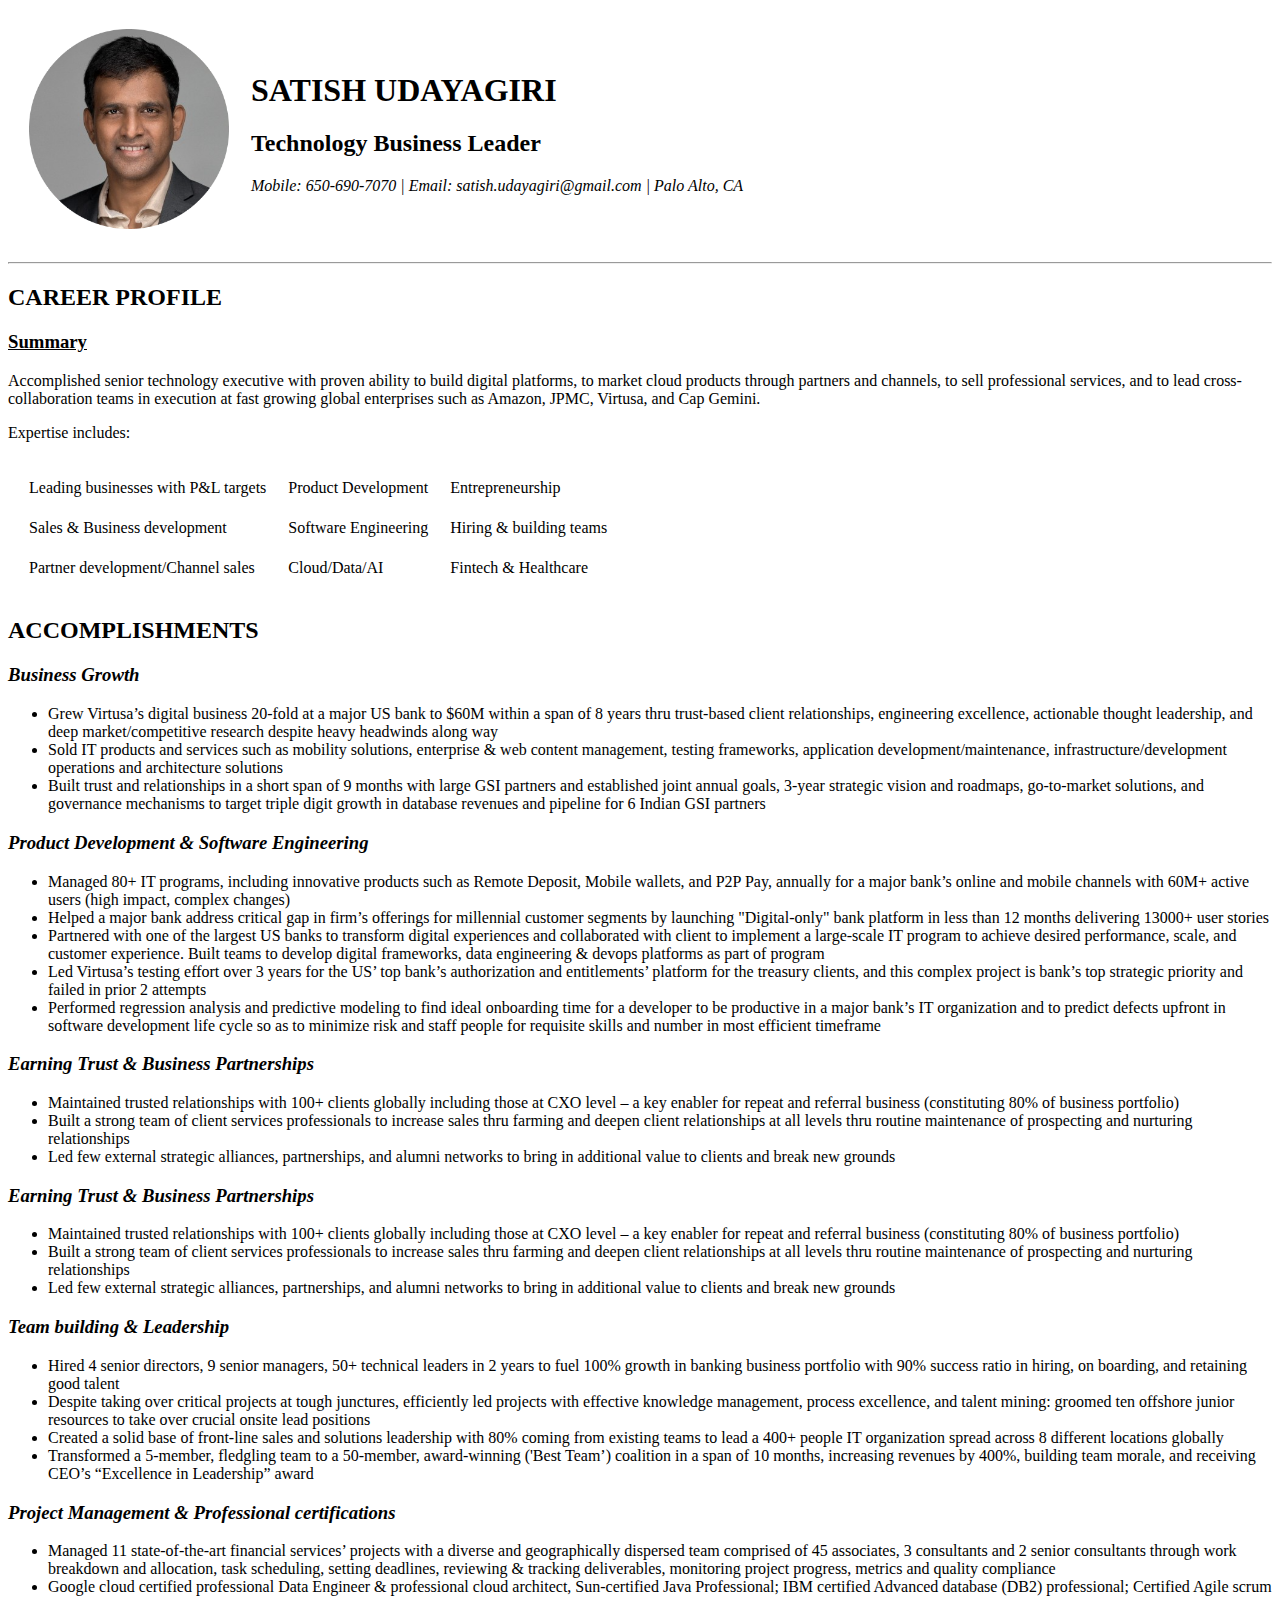
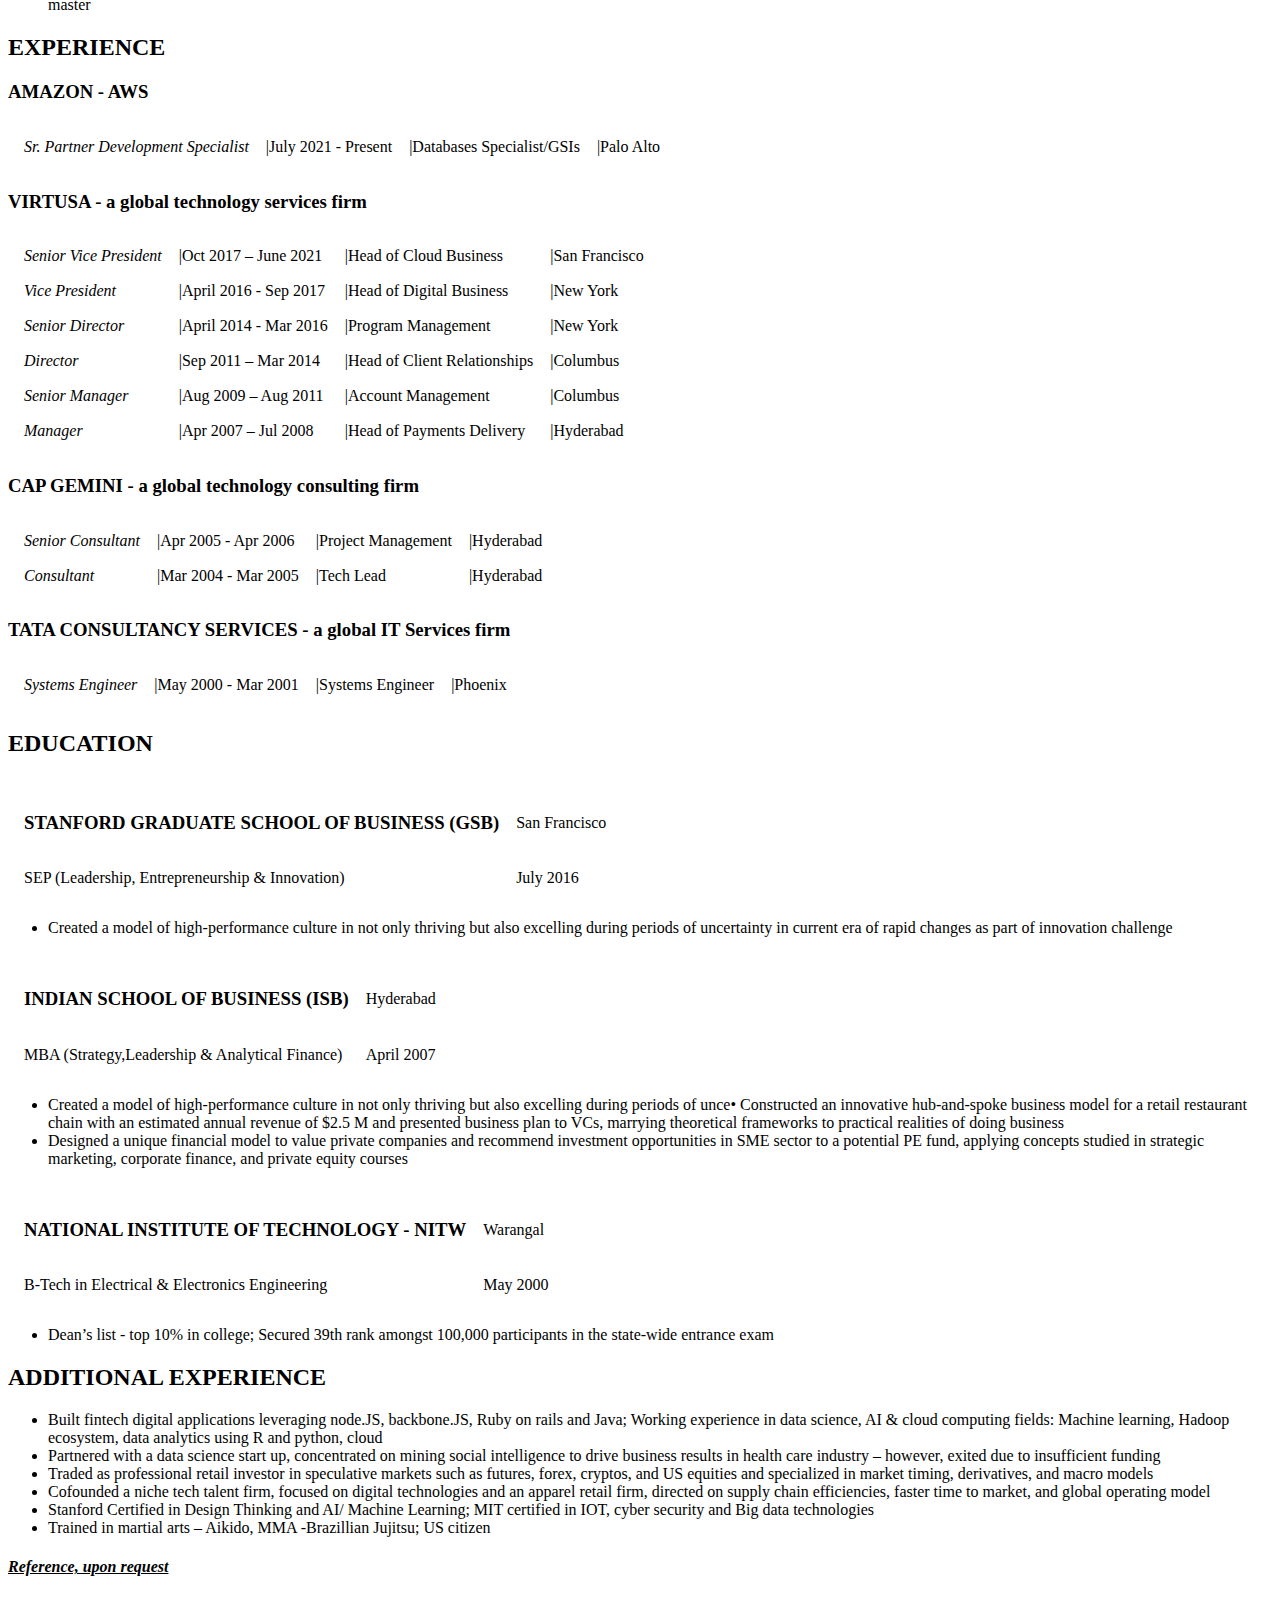
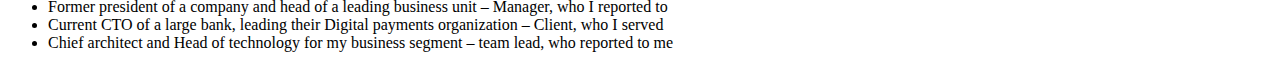
==== HTML -Personal Site/index.html @ e07335fd "first" ====
<!DOCTYPE html>
<html lang="en" dir="ltr">

<head>
  <meta charset="utf-8">
  <title>"Profile"</title>
  <link rel="icon" href="favicon.ico?v=2">
</head>

<body>
  <table cellspacing=20>
    <tr>
      <td><img src="images\satish-circular.png" alt="Satish profile picture" width="200"></td>
      <td>
        <h1><strong>SATISH UDAYAGIRI</strong></h1>
        <h2>Technology Business Leader</h2>
        <p><em>Mobile: 650-690-7070 | Email: satish.udayagiri@gmail.com | Palo Alto, CA</em></p>
      </td>
    </tr>
  </table>
  <hr>
  <h2>CAREER PROFILE</h2>
  <h3><u>Summary</u></h3>
  <p>Accomplished senior technology executive with proven ability to build digital platforms, to market cloud products through partners and channels, to sell professional services, and to lead cross-collaboration teams in execution at fast growing
    global enterprises such as Amazon, JPMC, Virtusa, and Cap Gemini.</p>
  <p>Expertise includes:</p>
  <table cellspacing=20>
    <tr>
      <td>Leading businesses with P&L targets </td>
      <td>Product Development</td>
      <td>Entrepreneurship </td>
    </tr>
    <tr>
      <td>Sales & Business development </td>
      <td>Software Engineering</td>
      <td>Hiring & building teams</td>
    </tr>
    <tr>
      <td>Partner development/Channel sales</td>
      <td>Cloud/Data/AI</td>
      <td>Fintech & Healthcare</td>
    </tr>
  </table>
  <h2>ACCOMPLISHMENTS</h2>
  <h3><i>Business Growth</i></h3>
  <ul>
    <li>
      Grew Virtusa’s digital business 20-fold at a major US bank to $60M within a span of 8 years thru trust-based client relationships, engineering excellence, actionable thought leadership, and deep market/competitive research despite heavy
      headwinds along way
    </li>
    <li>
      Sold IT products and services such as mobility solutions, enterprise & web content management, testing frameworks, application development/maintenance, infrastructure/development operations and architecture solutions
    </li>
    <li>
      Built trust and relationships in a short span of 9 months with large GSI partners and established joint annual goals, 3-year strategic vision and roadmaps, go-to-market solutions, and governance mechanisms to target triple digit growth in
      database revenues and pipeline for 6 Indian GSI partners
    </li>
  </ul>
  <h3><i>Product Development & Software Engineering</i></h3>
  <ul>
    <li>
      Managed 80+ IT programs, including innovative products such as Remote Deposit, Mobile wallets, and P2P Pay, annually for a major bank’s online and mobile channels with 60M+ active users (high impact, complex changes)
    </li>
    <li>
      Helped a major bank address critical gap in firm’s offerings for millennial customer segments by launching "Digital-only" bank platform in less than 12 months delivering 13000+ user stories
    </li>
    <li>
      Partnered with one of the largest US banks to transform digital experiences and collaborated with client to implement a large-scale IT program to achieve desired performance, scale, and customer experience. Built teams to develop digital
      frameworks, data engineering & devops platforms as part of program
    </li>
    <li>
      Led Virtusa’s testing effort over 3 years for the US’ top bank’s authorization and entitlements’ platform for the treasury clients, and this complex project is bank’s top strategic priority and failed in prior 2 attempts
    </li>
    <li>
      Performed regression analysis and predictive modeling to find ideal onboarding time for a developer to be productive in a major bank’s IT organization and to predict defects upfront in software development life cycle so as to minimize risk and
      staff people for requisite skills and number in most efficient timeframe
    </li>
  </ul>
  <h3><i>Earning Trust & Business Partnerships</i></h3>
  <ul>
    <li>
      Maintained trusted relationships with 100+ clients globally including those at CXO level – a key enabler for repeat and referral business (constituting 80% of business portfolio)
    </li>
    <li>
      Built a strong team of client services professionals to increase sales thru farming and deepen client relationships at all levels thru routine maintenance of prospecting and nurturing relationships
    </li>
    <li>
      Led few external strategic alliances, partnerships, and alumni networks to bring in additional value to clients and break new grounds
    </li>
  </ul>
  <h3><i>Earning Trust & Business Partnerships</i></h3>
  <ul>
    <li>
      Maintained trusted relationships with 100+ clients globally including those at CXO level – a key enabler for repeat and referral business (constituting 80% of business portfolio)
    </li>
    <li>
      Built a strong team of client services professionals to increase sales thru farming and deepen client relationships at all levels thru routine maintenance of prospecting and nurturing relationships
    </li>
    <li>
      Led few external strategic alliances, partnerships, and alumni networks to bring in additional value to clients and break new grounds
    </li>
  </ul>
  <h3><i>Team building & Leadership</i></h3>
  <ul>
    <li>
      Hired 4 senior directors, 9 senior managers, 50+ technical leaders in 2 years to fuel 100% growth in banking business portfolio with 90% success ratio in hiring, on boarding, and retaining good talent
    </li>
    <li>
      Despite taking over critical projects at tough junctures, efficiently led projects with effective knowledge management, process excellence, and talent mining: groomed ten offshore junior resources to take over crucial onsite lead positions
    </li>
    <li>
      Created a solid base of front-line sales and solutions leadership with 80% coming from existing teams to lead a 400+ people IT organization spread across 8 different locations globally
    </li>
    <li>
      Transformed a 5-member, fledgling team to a 50-member, award-winning ('Best Team’) coalition in a span of 10 months, increasing revenues by 400%, building team morale, and receiving CEO’s “Excellence in Leadership” award
    </li>
  </ul>
  <h3><i>Project Management & Professional certifications</i></h3>
  <ul>
    <li>
      Managed 11 state-of-the-art financial services’ projects with a diverse and geographically dispersed team comprised of 45 associates, 3 consultants and 2 senior consultants through work breakdown and allocation, task scheduling, setting
      deadlines, reviewing & tracking deliverables, monitoring project progress, metrics and quality compliance
    </li>
    <li>
      Google cloud certified professional Data Engineer & professional cloud architect, Sun-certified Java Professional; IBM certified Advanced database (DB2) professional; Certified Agile scrum master
    </li>
  </ul>
  <h2>EXPERIENCE</h2>
  <h3>AMAZON - AWS</h3>
  <table cellspacing=15>
    <tr>
      <td><i>Sr. Partner Development Specialist</i></td>
      <td>|July 2021 - Present</td>
      <td>|Databases Specialist/GSIs</td>
      <td>|Palo Alto</td>
    </tr>
  </table>
  <h3>VIRTUSA - a global technology services firm</h3>
  <table cellspacing=15>
    <tr>
      <td><i>Senior Vice President</i></td>
      <td>|Oct 2017 – June 2021 </td>
      <td>|Head of Cloud Business</td>
      <td>|San Francisco</td>
    </tr>
    <tr>
      <td><i>Vice President </i></td>
      <td>|April 2016 - Sep 2017 </td>
      <td>|Head of Digital Business </td>
      <td>|New York</td>
    </tr>
    <tr>
      <td><i>Senior Director</i></td>
      <td>|April 2014 - Mar 2016 </td>
      <td>|Program Management</td>
      <td>|New York</td>
    </tr>
    <tr>
      <td><i>Director</i></td>
      <td>|Sep 2011 – Mar 2014 </td>
      <td>|Head of Client Relationships </td>
      <td>|Columbus</td>
    </tr>
    <tr>
      <td><i>Senior Manager</i></td>
      <td>|Aug 2009 – Aug 2011 </td>
      <td>|Account Management </td>
      <td>|Columbus</td>
    </tr>
    <tr>
      <td><i>Manager</i></td>
      <td>|Apr 2007 – Jul 2008 </td>
      <td>|Head of Payments Delivery </td>
      <td>|Hyderabad</td>
    </tr>
  </table>
  <h3>CAP GEMINI - a global technology consulting firm </h3>
  <table cellspacing=15>
    <tr>
      <td><i>Senior Consultant</i></td>
      <td>|Apr 2005 - Apr 2006</td>
      <td>|Project Management</td>
      <td>|Hyderabad</td>
    </tr>
    <tr>
      <td><i>Consultant</i></td>
      <td>|Mar 2004 - Mar 2005</td>
      <td>|Tech Lead</td>
      <td>|Hyderabad</td>
    </tr>
  </table>
  <h3>TATA CONSULTANCY SERVICES - a global IT Services firm</h3>
  <table cellspacing=15>
    <tr>
      <td><i>Systems Engineer</i></td>
      <td>|May 2000 - Mar 2001</td>
      <td>|Systems Engineer</td>
      <td>|Phoenix</td>
    </tr>
  </table>
  <h2>EDUCATION</h2>
  <table cellspacing=15>
    <tr>
      <td>
        <h3>STANFORD GRADUATE SCHOOL OF BUSINESS (GSB)</h3>
      </td>
      <td>San Francisco</td>
    </tr>
    <tr>
      <td>SEP (Leadership, Entrepreneurship & Innovation)</td>
      <td>July 2016</td>
    </tr>
  </table>
  <ul>
    <li>
      Created a model of high-performance culture in not only thriving but also excelling during periods of uncertainty in current era of rapid changes as part of innovation challenge
    </li>
  </ul>
  <table cellspacing=15>
    <tr>
      <td>
        <h3>INDIAN SCHOOL OF BUSINESS (ISB)</h3>
      </td>
      <td>Hyderabad</td>
    </tr>
    <tr>
      <td>MBA (Strategy,Leadership & Analytical Finance)</td>
      <td>April 2007</td>
    </tr>
  </table>
  <ul>
    <li>
      Created a model of high-performance culture in not only thriving but also excelling during periods of unce• Constructed an innovative hub-and-spoke business model for a retail restaurant chain with an estimated annual revenue of $2.5 M and
      presented business plan to VCs, marrying theoretical frameworks to practical realities of doing business
    </li>
    <li>
      Designed a unique financial model to value private companies and recommend investment opportunities in SME sector to a potential PE fund, applying concepts studied in strategic marketing, corporate finance, and private equity courses
    </li>
  </ul>
  <table cellspacing=15>
    <tr>
      <td>
        <h3>NATIONAL INSTITUTE OF TECHNOLOGY - NITW</h3>
      </td>
      <td>Warangal</td>
    </tr>
    <tr>
      <td>B-Tech in Electrical & Electronics Engineering</td>
      <td>May 2000</td>
    </tr>
  </table>
  <ul>
    <li>
      Dean’s list - top 10% in college; Secured 39th rank amongst 100,000 participants in the state-wide entrance exam
    </li>
  </ul>
  <h2> ADDITIONAL EXPERIENCE </h2>
  <ul>
    <li>
      Built fintech digital applications leveraging node.JS, backbone.JS, Ruby on rails and Java; Working experience in data science, AI & cloud computing fields: Machine learning, Hadoop ecosystem, data analytics using R and python, cloud
    </li>
    <li>
      Partnered with a data science start up, concentrated on mining social intelligence to drive business results in health care industry – however, exited due to insufficient funding
    </li>
    <li>
      Traded as professional retail investor in speculative markets such as futures, forex, cryptos, and US equities and specialized in market timing, derivatives, and macro models
    </li>
    <li>
      Cofounded a niche tech talent firm, focused on digital technologies and an apparel retail firm, directed on supply chain efficiencies, faster time to market, and global operating model
    </li>
    <li>
      Stanford Certified in Design Thinking and AI/ Machine Learning; MIT certified in IOT, cyber security and Big data technologies
    </li>
    <li>
      Trained in martial arts – Aikido, MMA -Brazillian Jujitsu; US citizen
    </li>
  </ul>
  <h4><em><u>Reference, upon request</u></em></h4>
  <ul>
    <li>Former president of a company and head of a leading business unit – Manager, who I reported to</li>
    <li>Current CTO of a large bank, leading their Digital payments organization – Client, who I served</li>
    <li>Chief architect and Head of technology for my business segment – team lead, who reported to me </li>
  </ul>
</body>

</html>
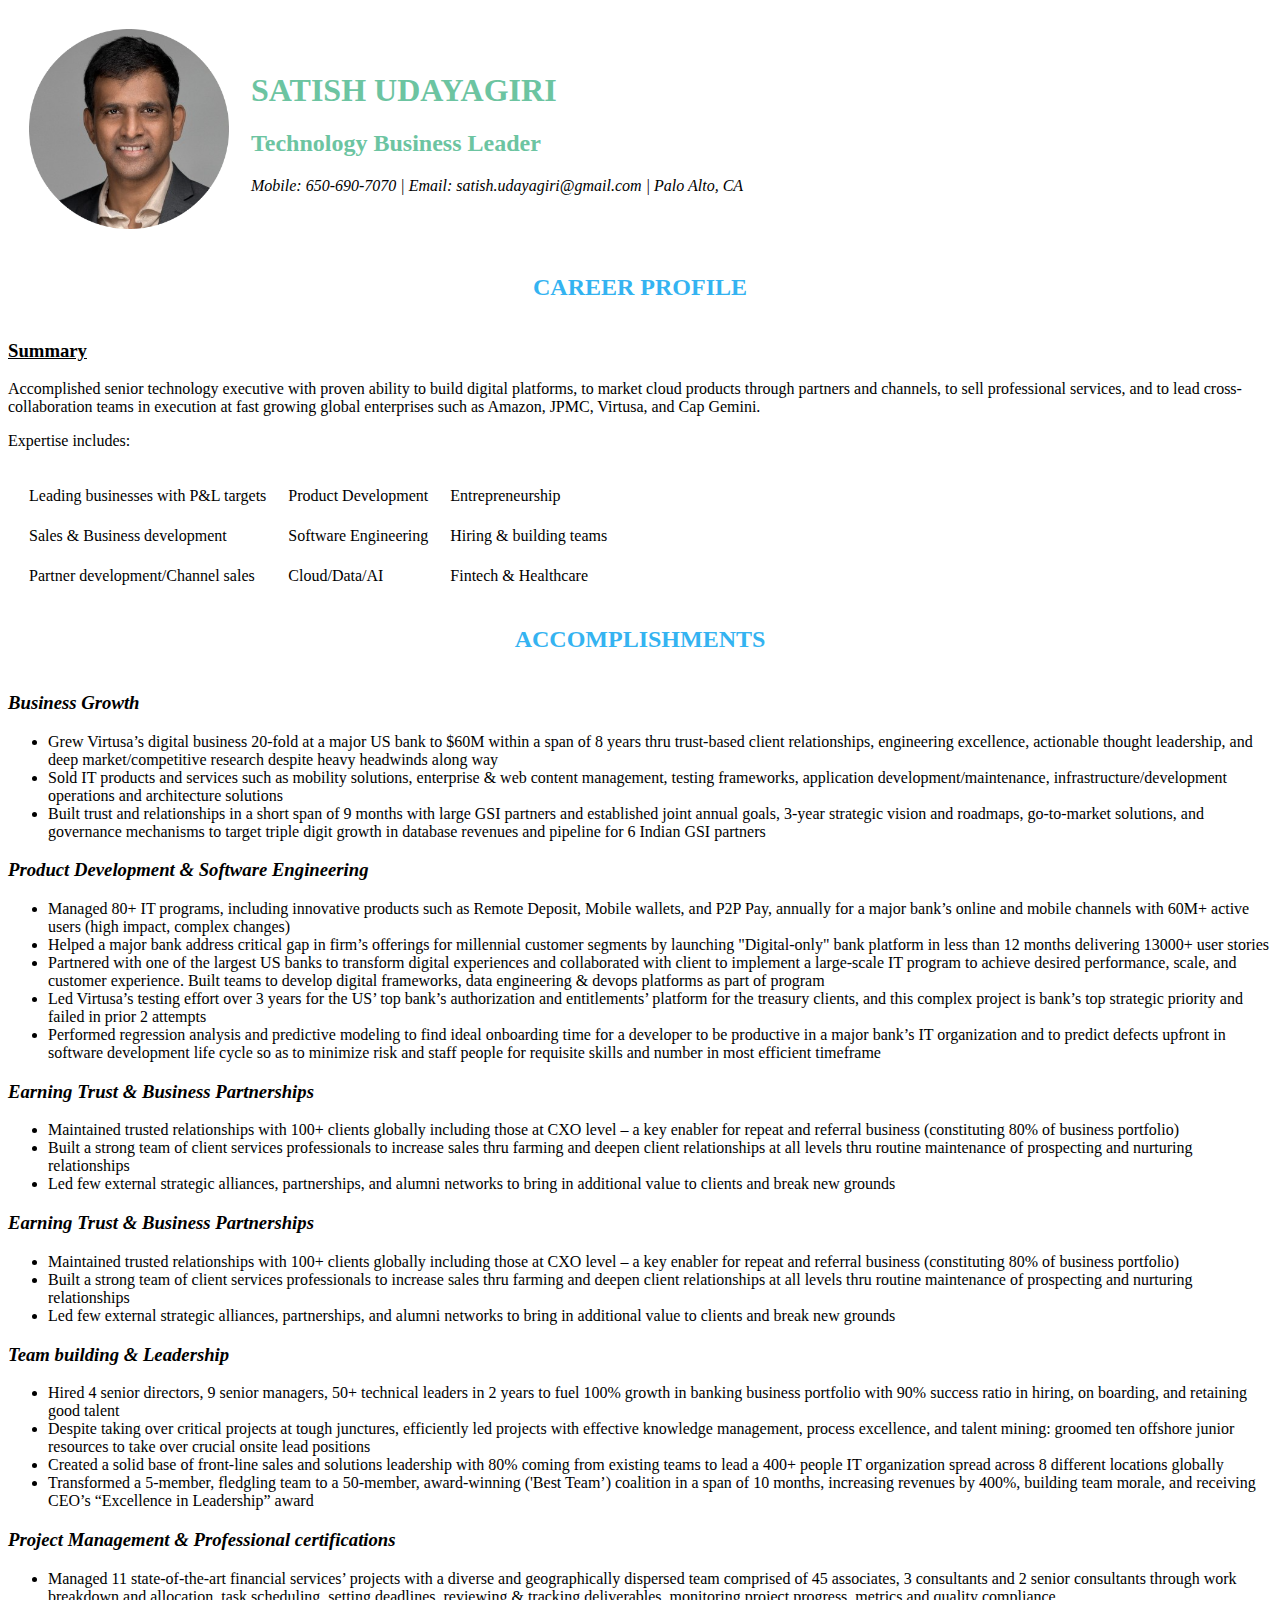
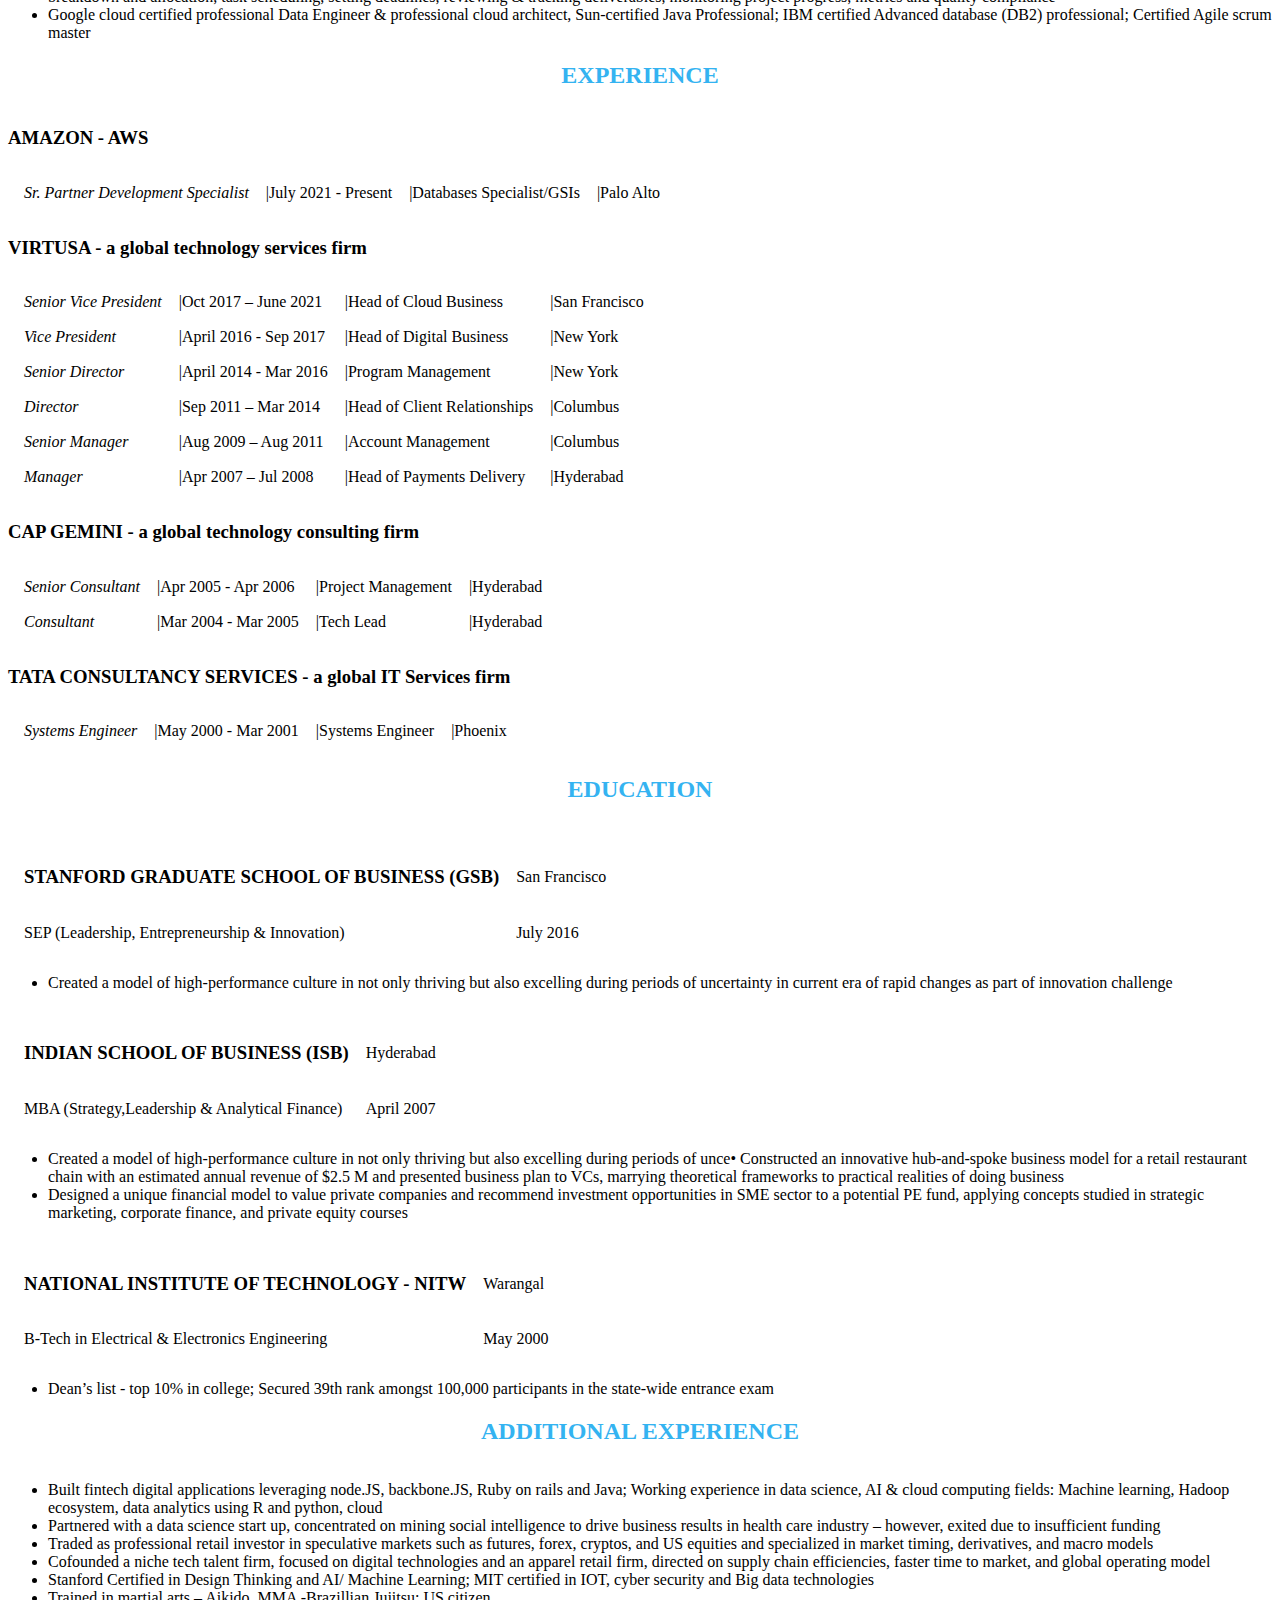
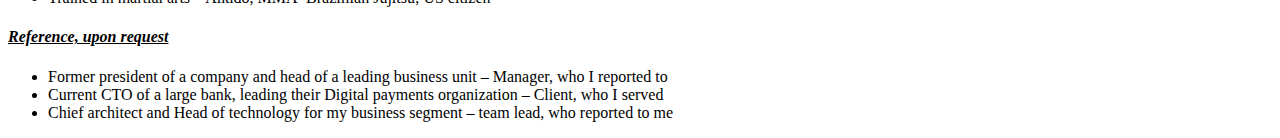
==== commit e093784a: "Second commit" ====
--- a/HTML -Personal Site/index.html
+++ b/HTML -Personal Site/index.html
@@ -4,22 +4,24 @@
 <head>
   <meta charset="utf-8">
   <title>"Profile"</title>
-  <link rel="icon" href="favicon.ico?v=2">
+  <link rel="icon" href="images/favicon.ico">
+  <link rel="stylesheet" href= "css/style.css" />
+
 </head>
 
-<body>
+<body >
   <table cellspacing=20>
     <tr>
       <td><img src="images\satish-circular.png" alt="Satish profile picture" width="200"></td>
       <td>
         <h1><strong>SATISH UDAYAGIRI</strong></h1>
-        <h2>Technology Business Leader</h2>
+        <h2 class = "title">Technology Business Leader</h2>
         <p><em>Mobile: 650-690-7070 | Email: satish.udayagiri@gmail.com | Palo Alto, CA</em></p>
       </td>
     </tr>
   </table>
-  <hr>
   <h2>CAREER PROFILE</h2>
+  <hr>
   <h3><u>Summary</u></h3>
   <p>Accomplished senior technology executive with proven ability to build digital platforms, to market cloud products through partners and channels, to sell professional services, and to lead cross-collaboration teams in execution at fast growing
     global enterprises such as Amazon, JPMC, Virtusa, and Cap Gemini.</p>
@@ -42,6 +44,7 @@
     </tr>
   </table>
   <h2>ACCOMPLISHMENTS</h2>
+  <hr>
   <h3><i>Business Growth</i></h3>
   <ul>
     <li>
@@ -126,6 +129,7 @@
     </li>
   </ul>
   <h2>EXPERIENCE</h2>
+  <hr>
   <h3>AMAZON - AWS</h3>
   <table cellspacing=15>
     <tr>
@@ -199,6 +203,7 @@
     </tr>
   </table>
   <h2>EDUCATION</h2>
+  <hr>
   <table cellspacing=15>
     <tr>
       <td>
@@ -255,6 +260,7 @@
     </li>
   </ul>
   <h2> ADDITIONAL EXPERIENCE </h2>
+  <hr>
   <ul>
     <li>
       Built fintech digital applications leveraging node.JS, backbone.JS, Ruby on rails and Java; Working experience in data science, AI & cloud computing fields: Machine learning, Hadoop ecosystem, data analytics using R and python, cloud
--- a/HTML -Personal Site/css/style.css
+++ b/HTML -Personal Site/css/style.css
@@ -0,0 +1,27 @@
+<style>
+  body{
+    background-color: #D3EBCD;
+  }
+/*  hr{
+    border-color: grey;
+    border-style: dotted none none;
+    border-width: 5px;
+    width: 5%;
+  } */
+hr {
+  border-width:0;
+}
+
+h1 {
+    color: #6CC4A1;
+  }
+
+.title {
+  color: #6CC4A1;
+}
+
+h2:not(.title){
+    color: #34B3F1;
+    text-align: center;
+  }
+</style>
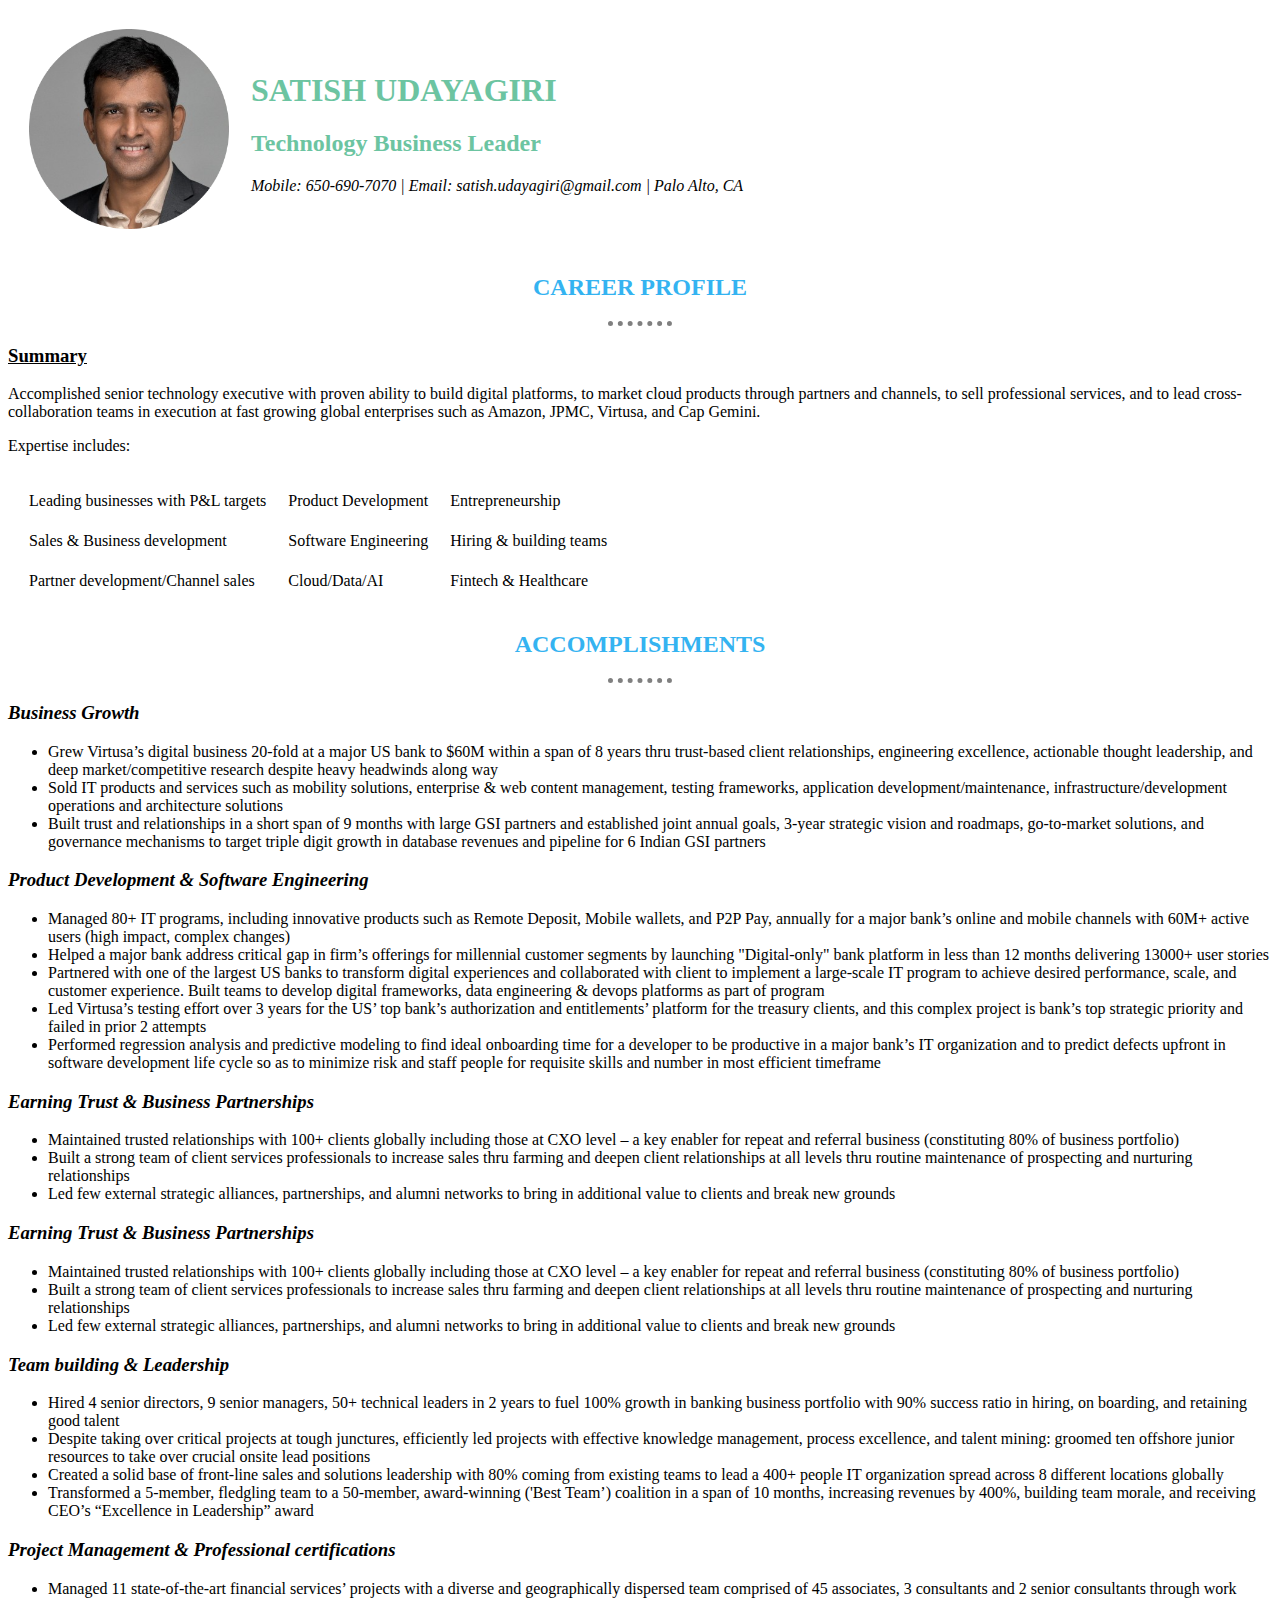
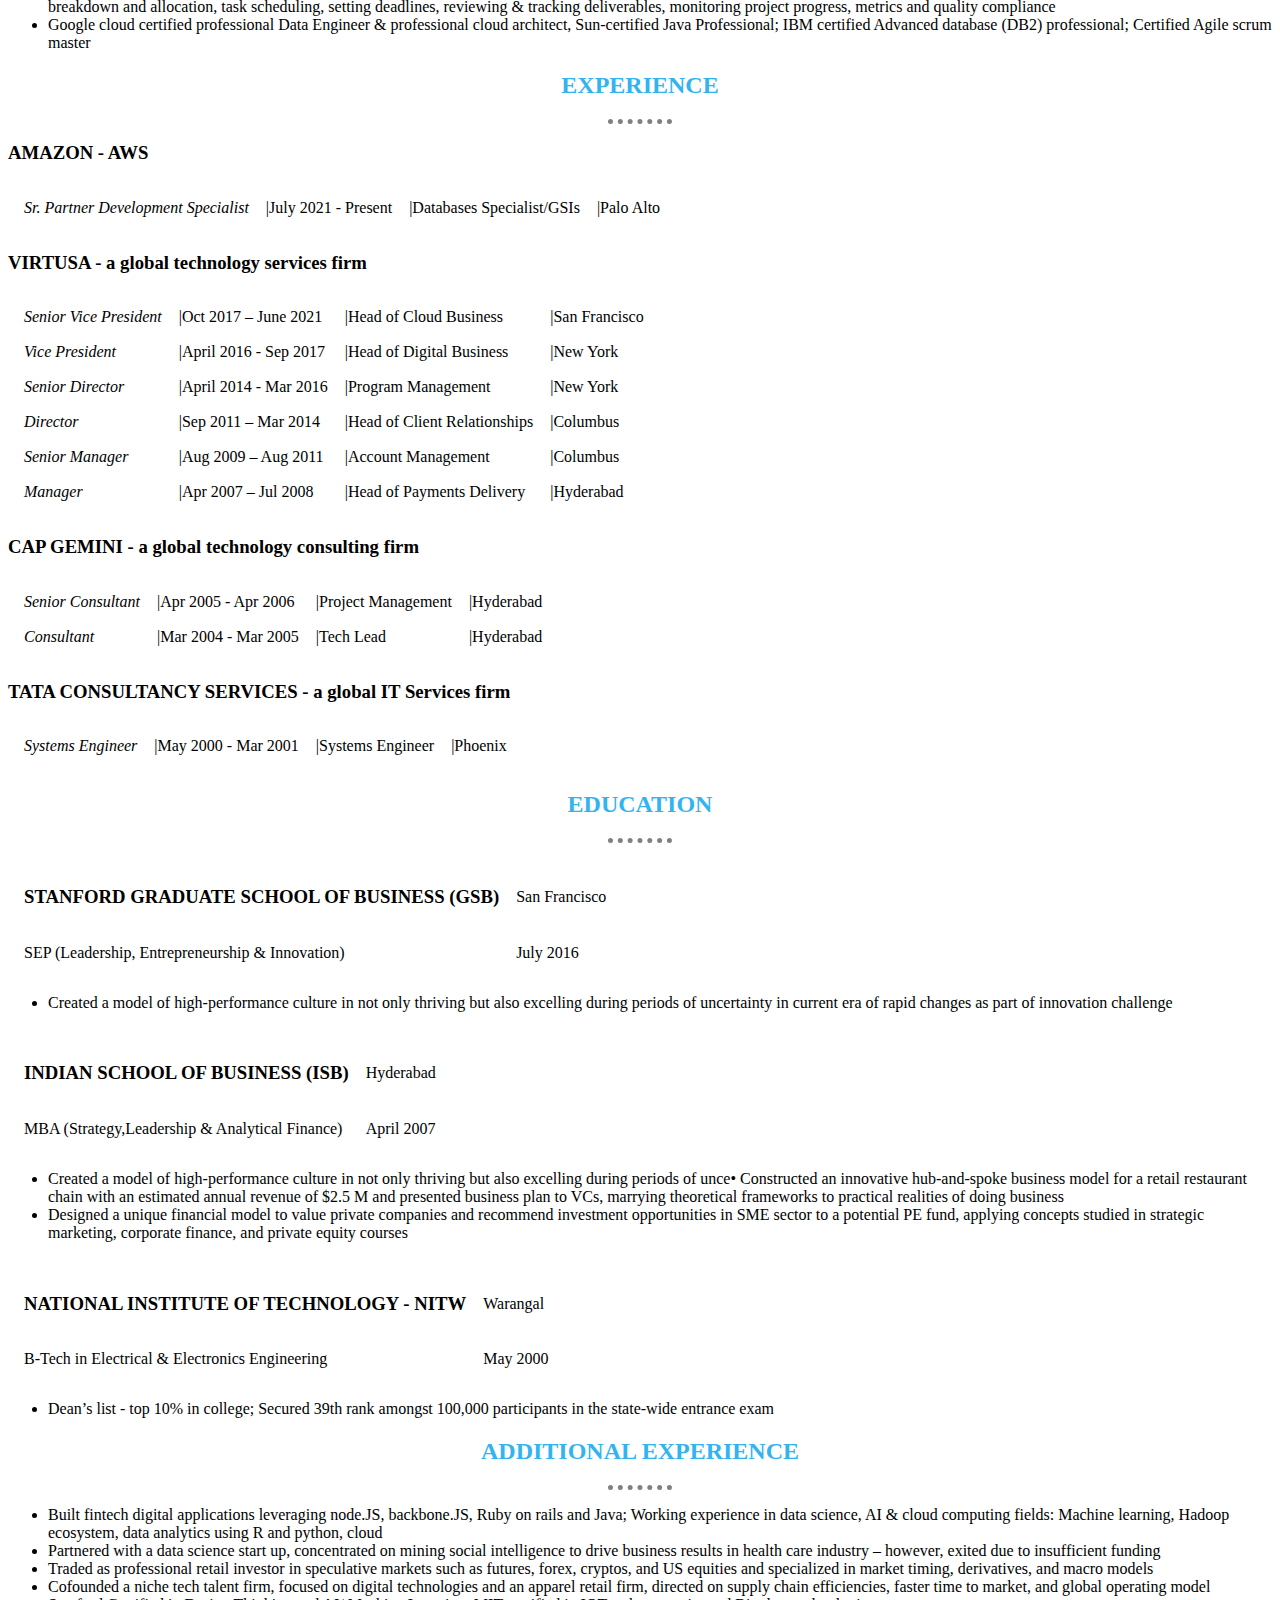
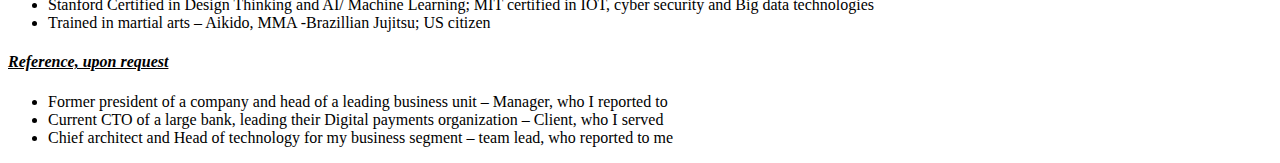
==== commit 8344ff28: "first commmit" ====
--- a/HTML -Personal Site/index.html
+++ b/HTML -Personal Site/index.html
@@ -5,17 +5,17 @@
   <meta charset="utf-8">
   <title>"Profile"</title>
   <link rel="icon" href="images/favicon.ico">
-  <link rel="stylesheet" href= "css/style.css" />
+  <link rel="stylesheet" href="css/style.css" />
 
 </head>
 
-<body >
+<body>
   <table cellspacing=20>
     <tr>
       <td><img src="images\satish-circular.png" alt="Satish profile picture" width="200"></td>
       <td>
         <h1><strong>SATISH UDAYAGIRI</strong></h1>
-        <h2 class = "title">Technology Business Leader</h2>
+        <h2 class="title">Technology Business Leader</h2>
         <p><em>Mobile: 650-690-7070 | Email: satish.udayagiri@gmail.com | Palo Alto, CA</em></p>
       </td>
     </tr>
@@ -289,4 +289,4 @@
   </ul>
 </body>
 
-</html>
+</html>--- a/HTML -Personal Site/css/style.css
+++ b/HTML -Personal Site/css/style.css
@@ -2,15 +2,15 @@
   body{
     background-color: #D3EBCD;
   }
-/*  hr{
+hr{
     border-color: grey;
     border-style: dotted none none;
     border-width: 5px;
     width: 5%;
-  } */
-hr {
+  }
+/*hr {
   border-width:0;
-}
+}*/
 
 h1 {
     color: #6CC4A1;
